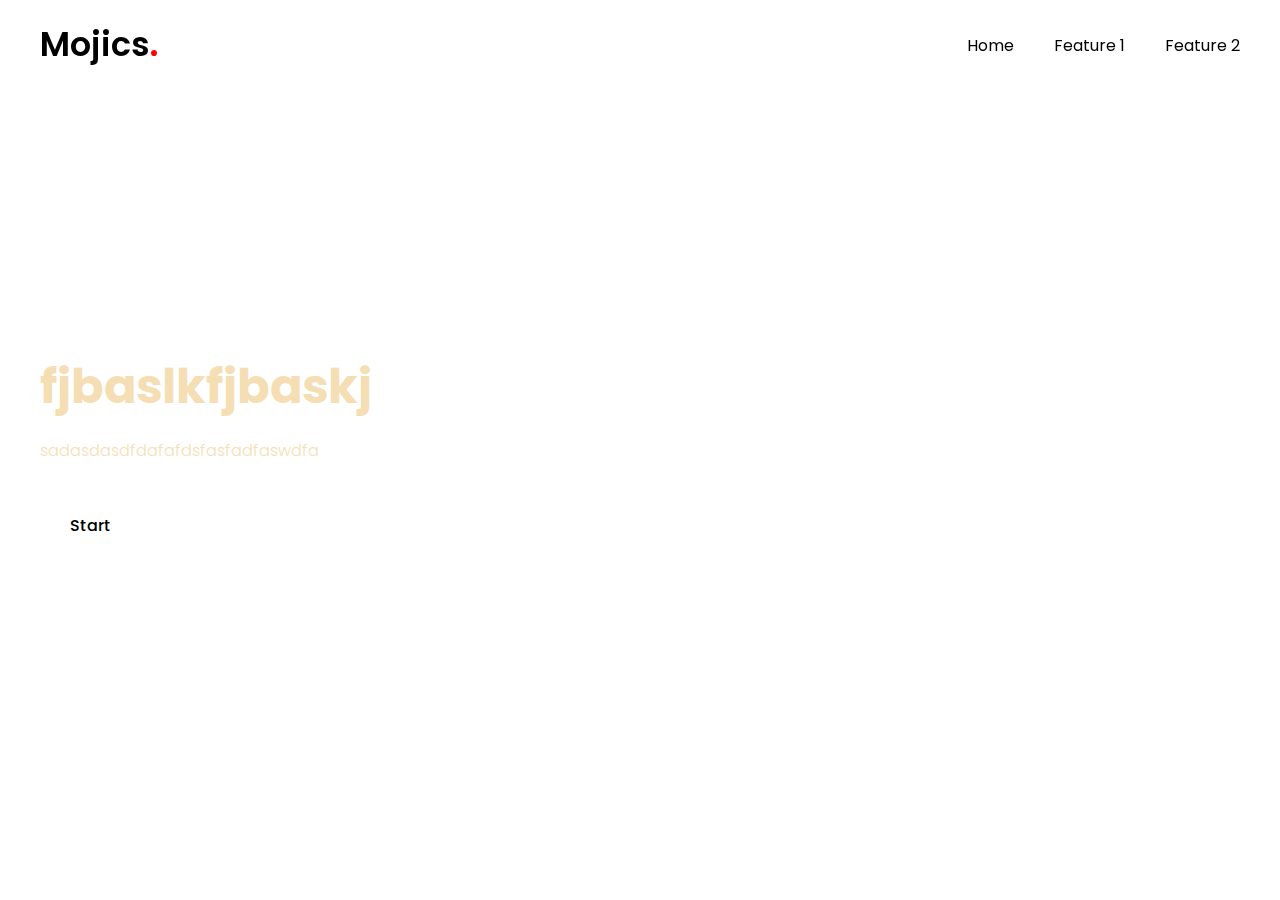
==== index.html @ b8c84a4d "refactor:added features" ====
<!DOCTYPE html>
<html lang="en">
  <head>
    <meta charset="UTF-8" />
    <meta name="viewport" content="width=device-width, initial-scale=1.0" />
    <title>Seatwork 4</title>

    <link rel="stylesheet" href="./assets/css/style.css" />
    <link rel="stylesheet" href="./assets/css/footer.css" />
    <link rel="stylesheet" href="https://fonts.googleapis.com/css2?family=Material+Symbols+Outlined:opsz,wght,FILL,GRID@24,400,0,0">
  </head>

  <body>
    <header>
      <nav class="navbar">
        <a href="index.html" class="logo">Mojics<span>.</span></a>
        <ul class="menu-link">
          <span id="close-menu-btn" class="material-symbols-outlined">close</span>
          <li><a href="index.html">Home</a></li>
          <li><a href="../WD-Seatwork-4/pages/basic-page/index.html">Feature 1</a></li>
          <li><a href="../WD-Seatwork-4/pages/no-man's-sky/index.html">Feature 2</a></li>
        </ul>
         <span id="menu-btn" class="material-symbols-outlined">menu</span>
      </nav>
    </header>

    <section class="hero-section">
      <div class="content">
        <h1>fjbaslkfjbaskj</h1>
        <p>
          sadasdasdfdafafdsfasfadfaswdfa
        </p>
        <button href="../WD-Seatwork-4/pages/basic-page/index.html">Start</button>
      </div>
    </section>

    <script>
      const header = document.querySelector("header");
      const menuBtn = document.querySelector("#menu-btn");
      const closeMenuBtn = document.querySelector("#close-menu-btn");

      // Toggle mobile menu on menu button click
      menuBtn.addEventListener("click", () => {
        header.classList.toggle("show-mobile-menu");
      });

      // Close mobile menu on close button click
      menuBtn.addEventListener("click", () => {
        menuBtn.click();
      });

    </script>
  </body>
</html>
---- assets/css/style.css ----
@import url("https://fonts.googleapis.com/css2?family=Poppins:wght@300;400;500;600;700&display=swap");

* {
  padding: 0;
  margin: 0;
  box-sizing: border-box;
  font-family: "Poppins", sans-serif;
}

body {
  height: 100vh;
  background: url("hero");
  background-position: center;
  background-size: cover;
}

header {
  position: fixed;
  top: 0;
  left: 0;
  width: 100%;
  padding: 20px;
}

header .navbar {
  display: flex;
  align-items: center;
  max-width: 1200px;
  margin: 0 auto;
  justify-content: space-between;
}

.navbar .logo {
  color: black;
  font-size: 2.1rem;
  font-weight: 600;
}

.navbar .logo span {
  color: rgb(255, 0, 0);
}

.navbar .menu-link{
  display: flex;
  gap: 40px;
  list-style: none;
}

.navbar a{
  color: rgb(0, 0, 0);
  text-decoration: none;
  transition: 0.2s ease;
}

.navbar a:hover {
  color: rgb(255, 218, 7);
}

.hero-section {
  height: 100vh;
  display: flex;
  align-items: center;
  padding: 0 20px;
}

.hero-section .content {
  color: wheat;
  max-width: 1200px;
  width: 100%;
  margin: 0 auto;
}

.hero-section .content h1 {
  font-size: 3rem;
  max-width: 600px;
}

.hero-section .content p {
  font-weight: 300;
  margin-top: 15px;
  max-width: 600px;
}

.hero-section .content button {
  background: #fff;
  outline: none;
  border: none;
  font-size: 1rem;
  font-weight: 500;
  margin-top: 38px;
  padding: 12px 30px;
  border-radius: 6px;
  cursor: pointer;
  transition: 0.2s ease;
}

.hero-section .content button:hover {
  color: #fff;
  background: rgb(116, 79, 12);
}

#menu-btn {
  color: #fff;
  cursor: pointer;
  display: none;
}

#close-menu-btn {
  display: none;
  position:absolute;
  right: 20px;
  top: 20px;
  cursor: pointer;
}



@media screen and (max-width: 900px) {
  
  header {
    padding: 10px 20px;
  }

  header.show-mobile-menu {
    content: "";
    position: fixed;
    left: 0;
    top: 0;
    width: 100%;
    height: 100%;
    backdrop-filter: blur(5px);
  }

  #close-menu-btn, #menu-btn {
    display: block;

  }

  .navbar .menu-link{
    position: fixed;
    left: -260px;
    top: 0;
    flex-direction: column;
    width: 260px;
    height: 100vh;
    background: #fff;
    padding: 70px 40px 0;
    transition: left 0.1s ease;
  }

  header.show-mobile-menu .navbar .menu-link {
    left: 0;

  }

  .navbar a{
    color: black;
  }

  .hero-section .content {
    text-align: center;
  }

  .hero-section .content :is(h1, p) {
    max-width: 100%;
  }

  .hero-section .content h1 {
    font-size: 2.3rem;
    line-height: 60px;
  }

  .hero-section .content button {
    padding: 9px 18px;
  }
}
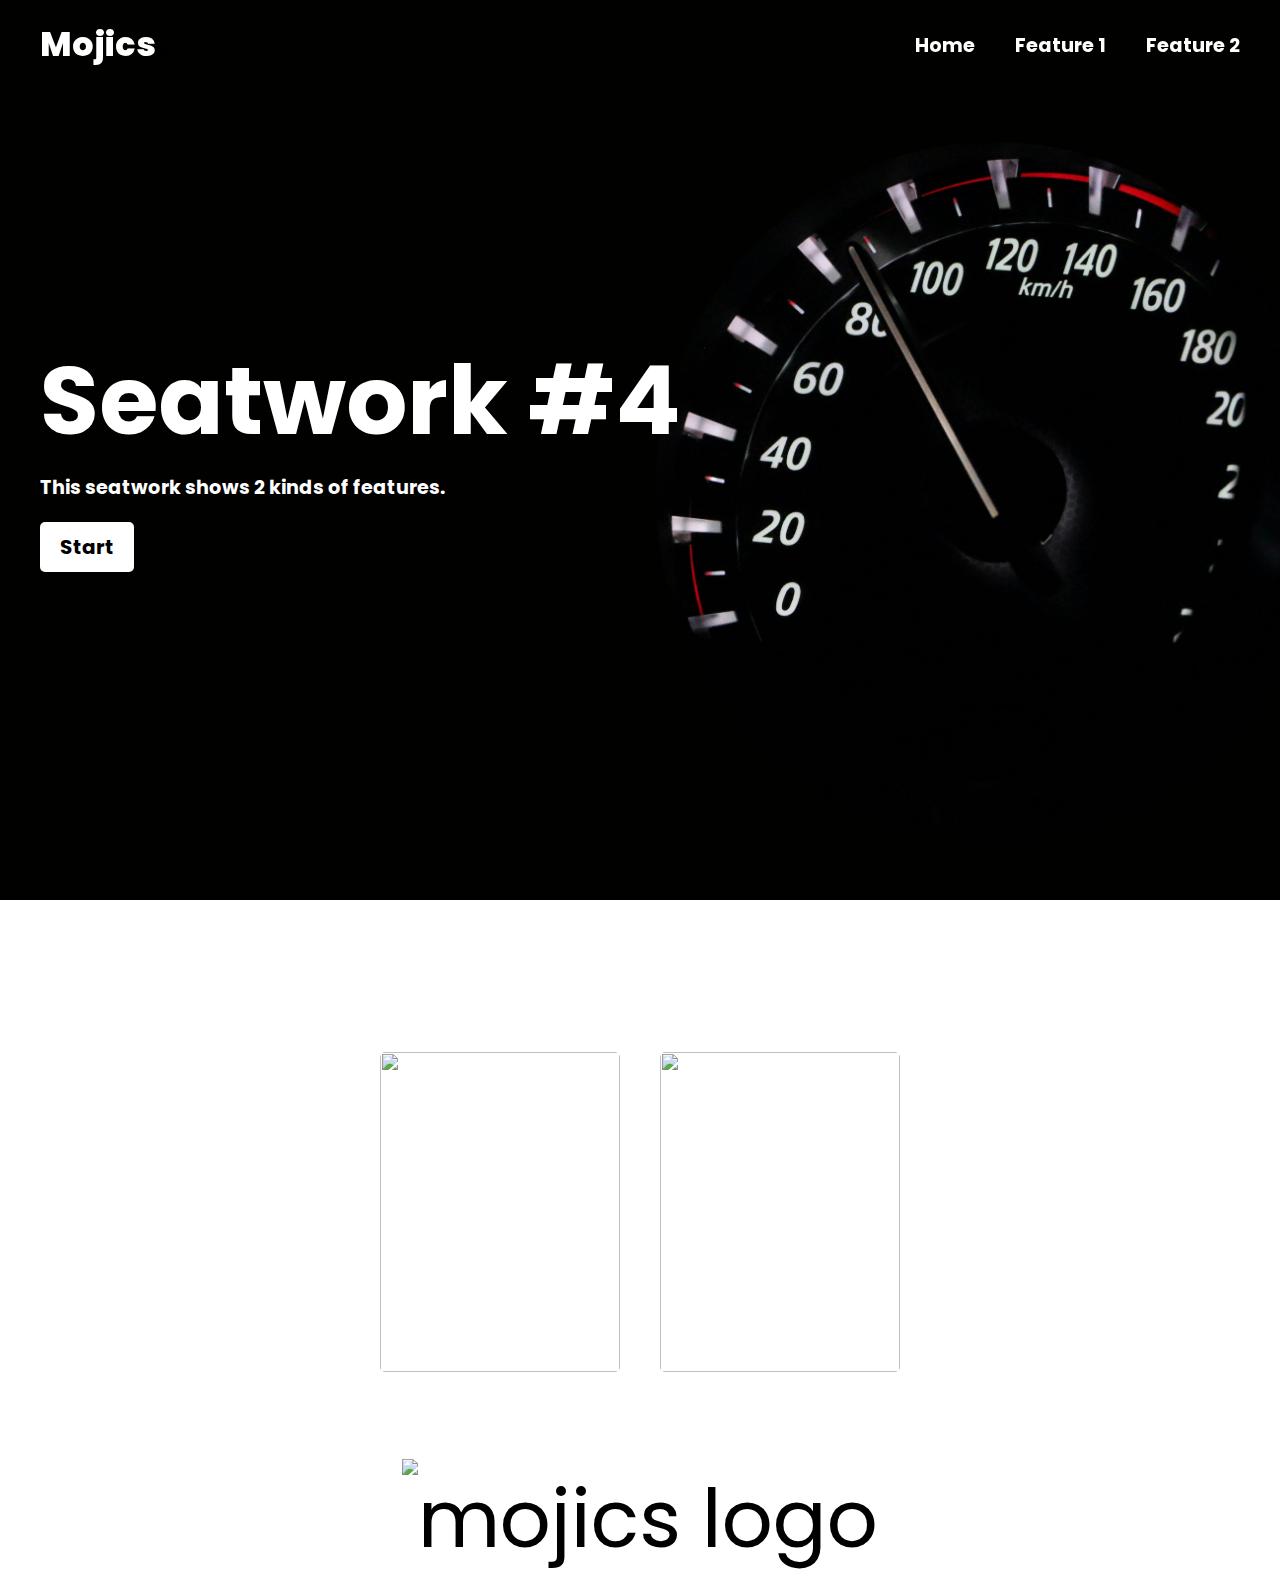
==== commit 5a421d5b: "fix(landing page): fixed link" ====
--- a/index.html
+++ b/index.html
@@ -6,7 +6,6 @@
     <title>Seatwork 4</title>
 
     <link rel="stylesheet" href="./assets/css/style.css" />
-    <link rel="stylesheet" href="./assets/css/footer.css" />
     <link rel="stylesheet" href="https://fonts.googleapis.com/css2?family=Material+Symbols+Outlined:opsz,wght,FILL,GRID@24,400,0,0">
   </head>
 
@@ -17,22 +16,23 @@
         <ul class="menu-link">
           <span id="close-menu-btn" class="material-symbols-outlined">close</span>
           <li><a href="index.html">Home</a></li>
-          <li><a href="../WD-Seatwork-4/pages/basic-page/index.html">Feature 1</a></li>
-          <li><a href="../WD-Seatwork-4/pages/no-man's-sky/index.html">Feature 2</a></li>
+          <li><a href="./pages/feature_1/index.html">Feature 1</a></li>
+          <li><a href="./pages/feature_2/index.html">Feature 2</a></li>
         </ul>
          <span id="menu-btn" class="material-symbols-outlined">menu</span>
       </nav>
     </header>
 
     <section class="hero-section">
-      <div class="content">
-        <h1>fjbaslkfjbaskj</h1>
-        <p>
-          sadasdasdfdafafdsfasfadfaswdfa
-        </p>
-        <button href="../WD-Seatwork-4/pages/basic-page/index.html">Start</button>
-      </div>
+        <div class="content">
+          <h1>Seatwork #4</h1>
+          <p>
+            This seatwork shows 2 kinds of features.
+          </p>
+          <a href="./pages/feature_1/index.html" class="button">Start</a>
+        </div>
     </section>
+      
 
     <script>
       const header = document.querySelector("header");
@@ -48,7 +48,38 @@
       menuBtn.addEventListener("click", () => {
         menuBtn.click();
       });
+    </script>
 
-    </script>
+    <section class="feature">
+        <h3>Features</h3>
+        <div class="card-container">
+          <a href="./pages/feature_1/index.html" class="card">
+            <div class="img-holder">
+              <img src="./assets/img/nmax.jpg" alt="" />
+            </div>
+            <div class="content">
+              <h4>Feature 1</h4>
+              <p>
+                
+              </p>
+            </div>
+          </a>
+          <a href="./pages/feature_2/index.html" class="card">
+            <div class="img-holder">
+              <img src="./assets/img/2023-Honda-Civic-Type-R-014-2400p.jpg" alt="" />
+            </div>
+            <div class="content">
+              <h4>Feature 2</h4>
+            </div>
+          </a>
+          </div>
+        </div>
+      </section>
+
+      <section class="bottom">
+        <img src="./assets/img/Brown Simple Interior Furniture Initial Logo.png" alt="mojics logo" class="logo">
+    </section>
+  
+
   </body>
 </html>--- a/assets/css/style.css
+++ b/assets/css/style.css
@@ -9,9 +9,11 @@
 
 body {
   height: 100vh;
-  background: url("hero");
+  background-image: url('../img/pexels-pixabay-248747.jpg');
   background-position: center;
   background-size: cover;
+  background-attachment: fixed;
+  background-repeat: no-repeat;
 }
 
 header {
@@ -31,29 +33,31 @@
 }
 
 .navbar .logo {
-  color: black;
+  color: rgb(255, 255, 255);
   font-size: 2.1rem;
-  font-weight: 600;
+  font-weight: 800;
 }
 
 .navbar .logo span {
-  color: rgb(255, 0, 0);
+  color: rgb(0, 0, 0);
 }
 
 .navbar .menu-link{
   display: flex;
   gap: 40px;
   list-style: none;
+  font-size: larger;
+  font-weight: bolder;
 }
 
 .navbar a{
-  color: rgb(0, 0, 0);
+  color: rgb(255, 255, 255);
   text-decoration: none;
   transition: 0.2s ease;
 }
 
 .navbar a:hover {
-  color: rgb(255, 218, 7);
+  color: rgb(255, 0, 0);
 }
 
 .hero-section {
@@ -61,46 +65,54 @@
   display: flex;
   align-items: center;
   padding: 0 20px;
+  row-gap: 2;
 }
 
 .hero-section .content {
-  color: wheat;
+  color: rgb(255, 255, 255);
   max-width: 1200px;
   width: 100%;
   margin: 0 auto;
 }
 
 .hero-section .content h1 {
-  font-size: 3rem;
+  font-size: 6rem;
+  max-width: 900px;
+}
+
+.hero-section .content p {
+  font-weight: 700;
+  font-size: larger;
   max-width: 600px;
-}
-
-.hero-section .content p {
-  font-weight: 300;
-  margin-top: 15px;
-  max-width: 600px;
-}
-
-.hero-section .content button {
-  background: #fff;
-  outline: none;
-  border: none;
-  font-size: 1rem;
-  font-weight: 500;
-  margin-top: 38px;
-  padding: 12px 30px;
-  border-radius: 6px;
-  cursor: pointer;
-  transition: 0.2s ease;
-}
+  padding-bottom: 20px;
+}
+
+.button {
+    display: inline-block;
+    padding: 10px 20px;
+    font-size: 20px;
+    font-weight: bolder;
+    text-align: center;
+    text-decoration: none;
+    color: rgb(0, 0, 0);
+    background-color: #ffffff;
+    border: none;
+    border-radius: 5px;
+    cursor: pointer;
+    transition: 0.2s ease;
+  }
+
+  .button:hover {
+    background-color: #ff0000;
+  }
 
 .hero-section .content button:hover {
-  color: #fff;
-  background: rgb(116, 79, 12);
+  color: #000000;
+  background: rgb(255, 0, 0);
 }
 
 #menu-btn {
-  color: #fff;
+  color: #fff2f2;
   cursor: pointer;
   display: none;
 }
@@ -116,7 +128,6 @@
 
 
 @media screen and (max-width: 900px) {
-  
   header {
     padding: 10px 20px;
   }
@@ -174,3 +185,112 @@
     padding: 9px 18px;
   }
 }
+
+.bottom {
+    display: flex;
+    flex-direction: column;
+    align-items: center;
+    font-size: 5rem;
+  
+    & .section {
+      font-weight: 900;
+    }
+  
+    & .logo {
+      height: 200px;
+      padding-top: 5rem;
+    }
+  
+    & .narrative {
+      font-weight: 900;
+    }
+}
+
+
+.feature {
+    display: flex;
+    flex-direction: column;
+    align-items: center;
+    gap: 5rem;
+  
+    & h3 {
+      color: #fff;
+      font-size: 3rem;
+    }
+  
+    & .card-container {
+      display: flex;
+      gap: 2.5rem;
+      flex-wrap: wrap;
+  
+      & .card {
+        border-radius: 5px;
+        width: 15rem;
+        display: flex;
+        justify-content: center;
+        flex-direction: column;
+        align-items: center;
+        gap: 5rem;
+        position: relative;
+        overflow: hidden;
+        transition: all ease 0.5s;
+  
+        & img {
+          height: 20rem;
+          width: 15rem;
+          object-fit: cover;
+          border-radius: 5px;
+          transition: all ease 0.5s;
+        }
+  
+        & .content {
+          position: absolute;
+          width: 15rem;
+          background: rgb(0, 0, 0);
+          background: linear-gradient(
+            10deg,
+            rgba(0, 0, 0, 0.577) 35%,
+            rgba(255, 255, 255, 0) 78%,
+            rgba(255, 255, 255, 0) 100%
+          );
+          bottom: -6rem;
+          padding: 1rem;
+          opacity: 0;
+          transition: all ease 0.5s;
+          color: white;
+  
+          & h4 {
+            font-size: 1.5rem;
+            padding: 0 1rem;
+          }
+  
+          & p {
+            color: white;
+            text-indent: 2rem;
+            text-align: justify;
+            text-justify: inter-word;
+            overflow: hidden;
+            padding: 0 1rem;
+            display: -webkit-box;
+            -webkit-line-clamp: 3;
+            -webkit-box-orient: vertical;
+          }
+        }
+  
+        &:hover {
+          background-color: gray;
+  
+          & img {
+            scale: 0.9;
+            opacity: 0.4;
+          }
+  
+          & .content {
+            bottom: 0;
+            opacity: 1;
+            filter: brightness(1);
+          }
+        }
+      }
+    }
+  }